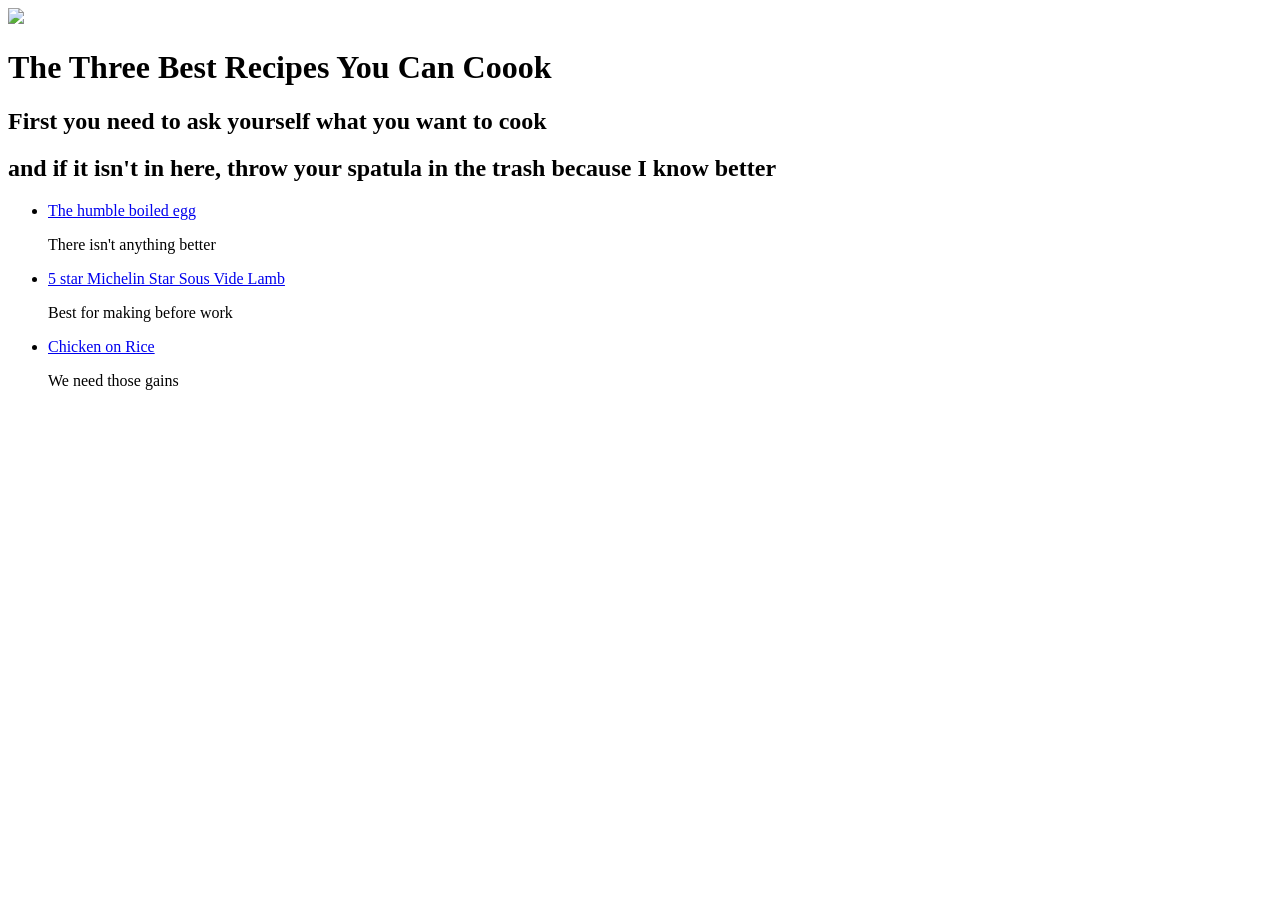
==== index.html @ 53d930dd "Finished basic structure of homepage Added the three recipes I will be using And what elements I wil" ====
<!DOCTYPE html>
<html lang="en">
<head>
    <meta charset="UTF-8">
    <meta name="viewport" content="width=device-width, initial-scale=1.0">
    <title>The Three Recipes</title>
</head>

<body>
    <img src="picture of a food.jpg">
    <h1>The Three Best Recipes You Can Coook</h1>
    <p><h2> First you need to ask yourself what you want to cook</h2></p>
    <p><h2> and if it isn't in here, throw your spatula in the trash because I know better
    </h2></p>

    <ul>
        <li> <a href="epic">The humble boiled egg</a> </li>
        <p> There isn't anything better </p>
        <li> <a href="epic">5 star Michelin Star Sous Vide Lamb</a> </li>
        <p> Best for making before work </p>
        <li> <a href="epic">Chicken on Rice</a> </li>
        <p> We need those gains </p>
    </ul>

</body>

</html>
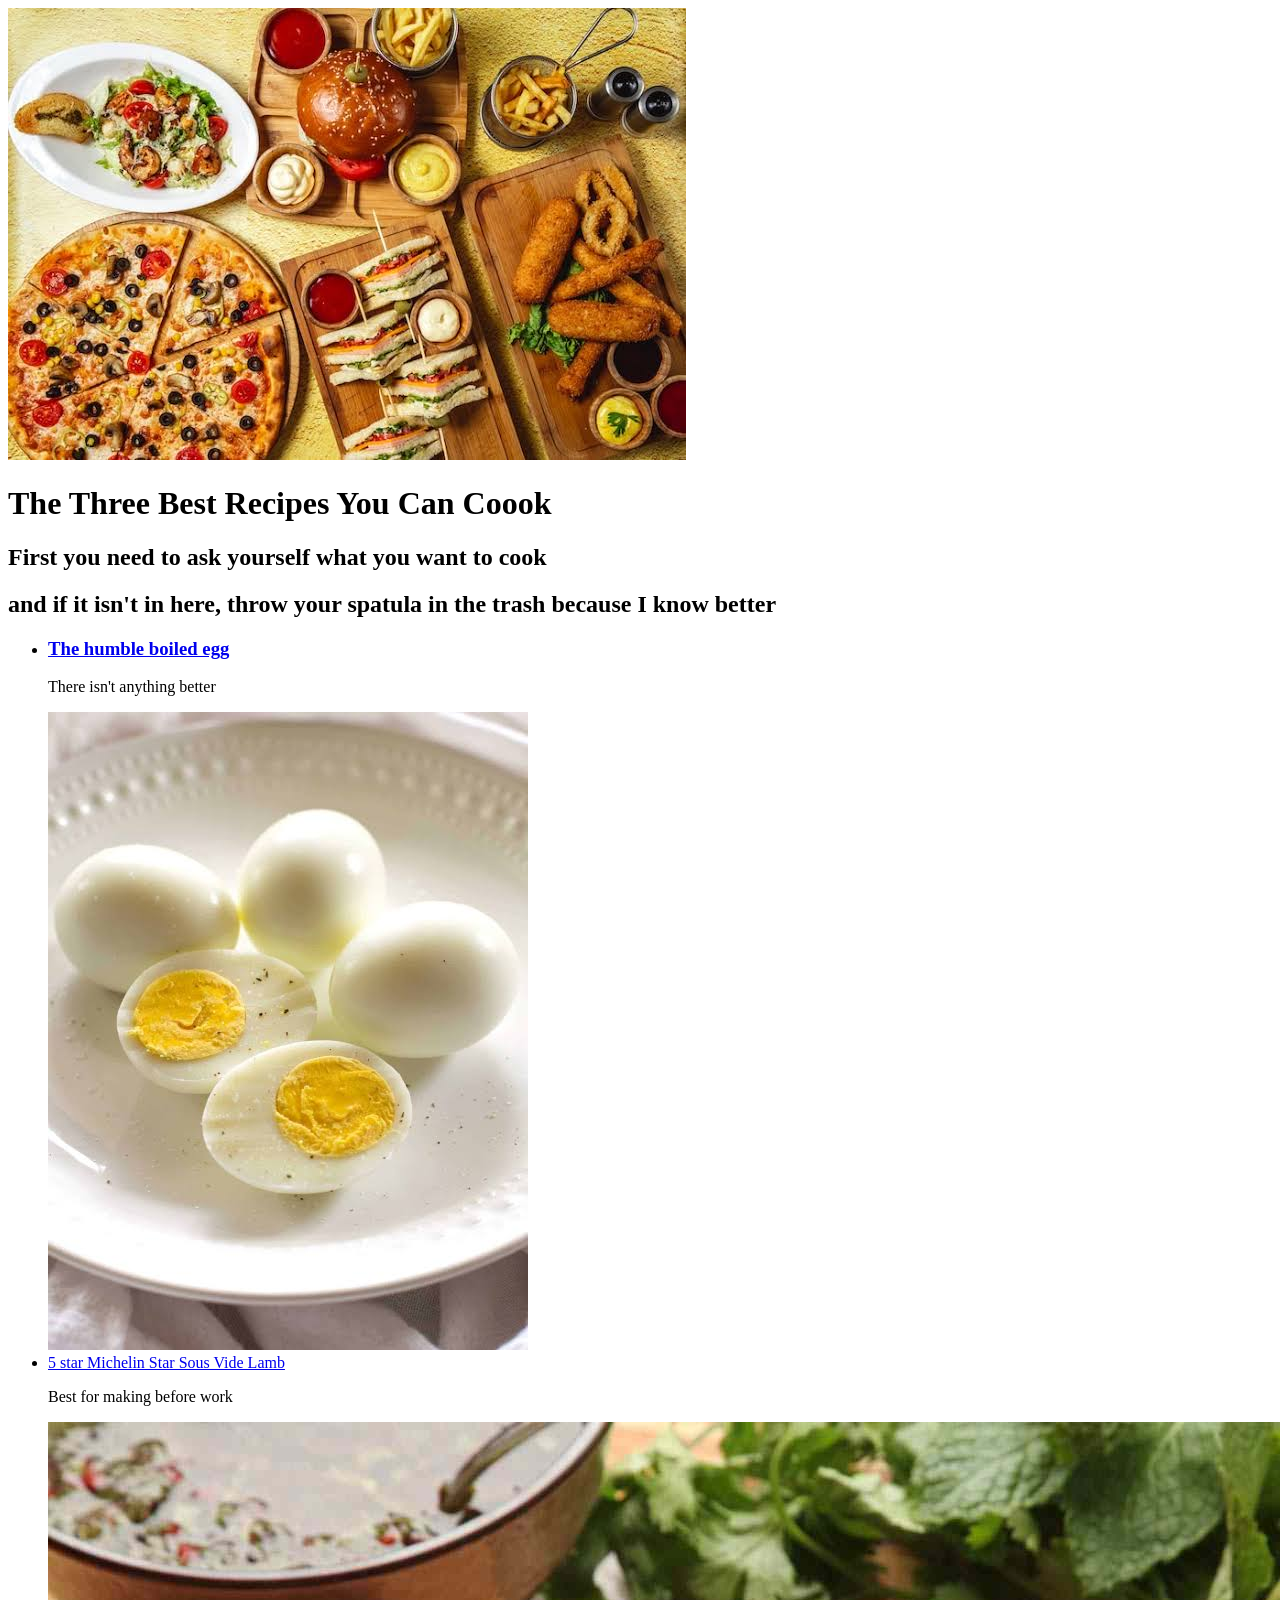
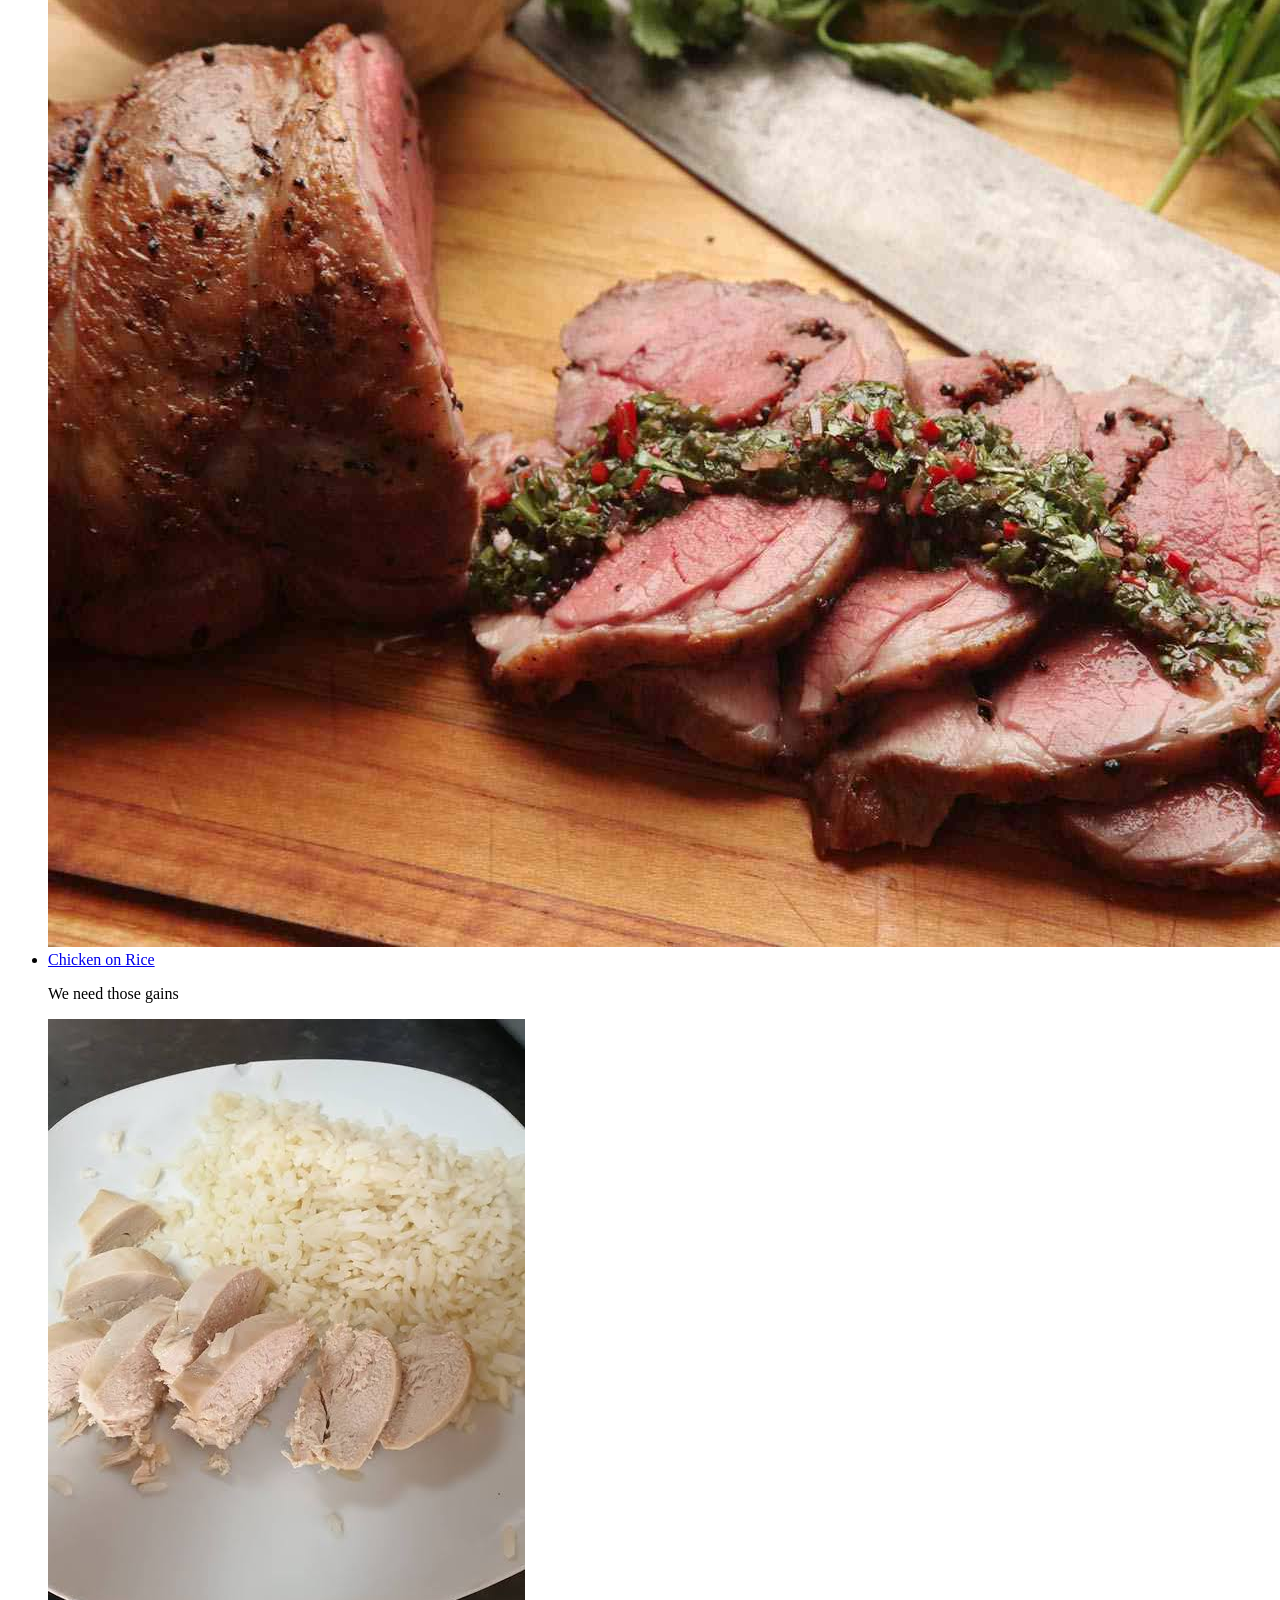
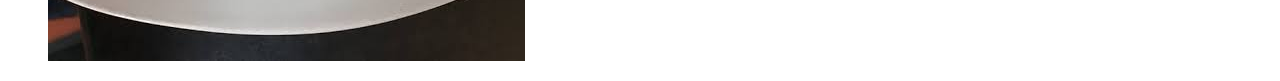
==== commit 85e65837: "Added Images & Finished The Homepage Made separate folders for the different recipes for file organi" ====
--- a/index.html
+++ b/index.html
@@ -7,19 +7,24 @@
 </head>
 
 <body>
-    <img src="picture of a food.jpg">
+    <img src="./images/pictureoffood.jpeg" a="Picture of assorted food">
     <h1>The Three Best Recipes You Can Coook</h1>
     <p><h2> First you need to ask yourself what you want to cook</h2></p>
     <p><h2> and if it isn't in here, throw your spatula in the trash because I know better
     </h2></p>
 
     <ul>
-        <li> <a href="epic">The humble boiled egg</a> </li>
+        <li> <h3> <a href="epic">The humble boiled egg</a> </h3> </li>
         <p> There isn't anything better </p>
+        <img src="./images/boiledegg.jpeg" a="Picture of a boiled egg with a bit of pepper">
+
         <li> <a href="epic">5 star Michelin Star Sous Vide Lamb</a> </li>
         <p> Best for making before work </p>
+        <img src="./images/sousvidelamb.jpg" a="Picture of delicious sous vide lamb">
+
         <li> <a href="epic">Chicken on Rice</a> </li>
         <p> We need those gains </p>
+        <img src="./images/chickenonrice.jpeg" a="Picture of hilariously bland chicken on rice">
     </ul>
 
 </body>
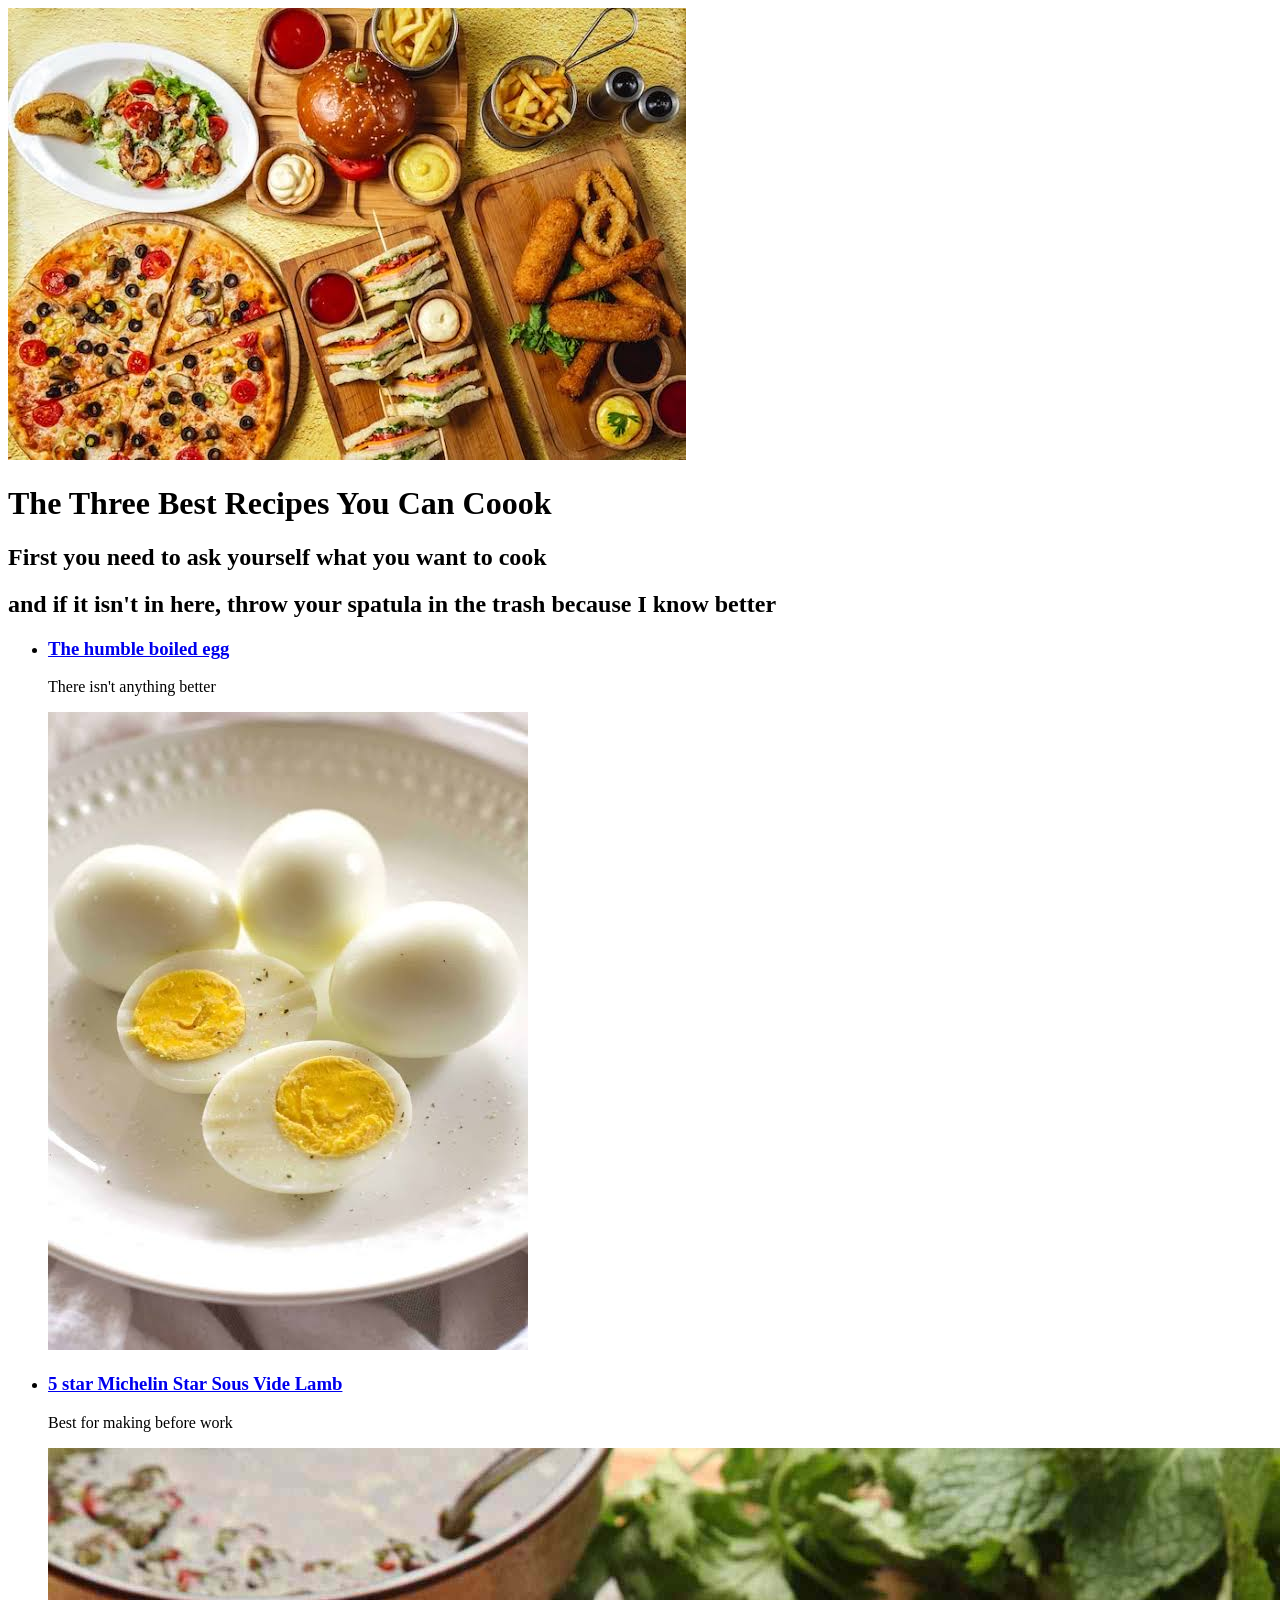
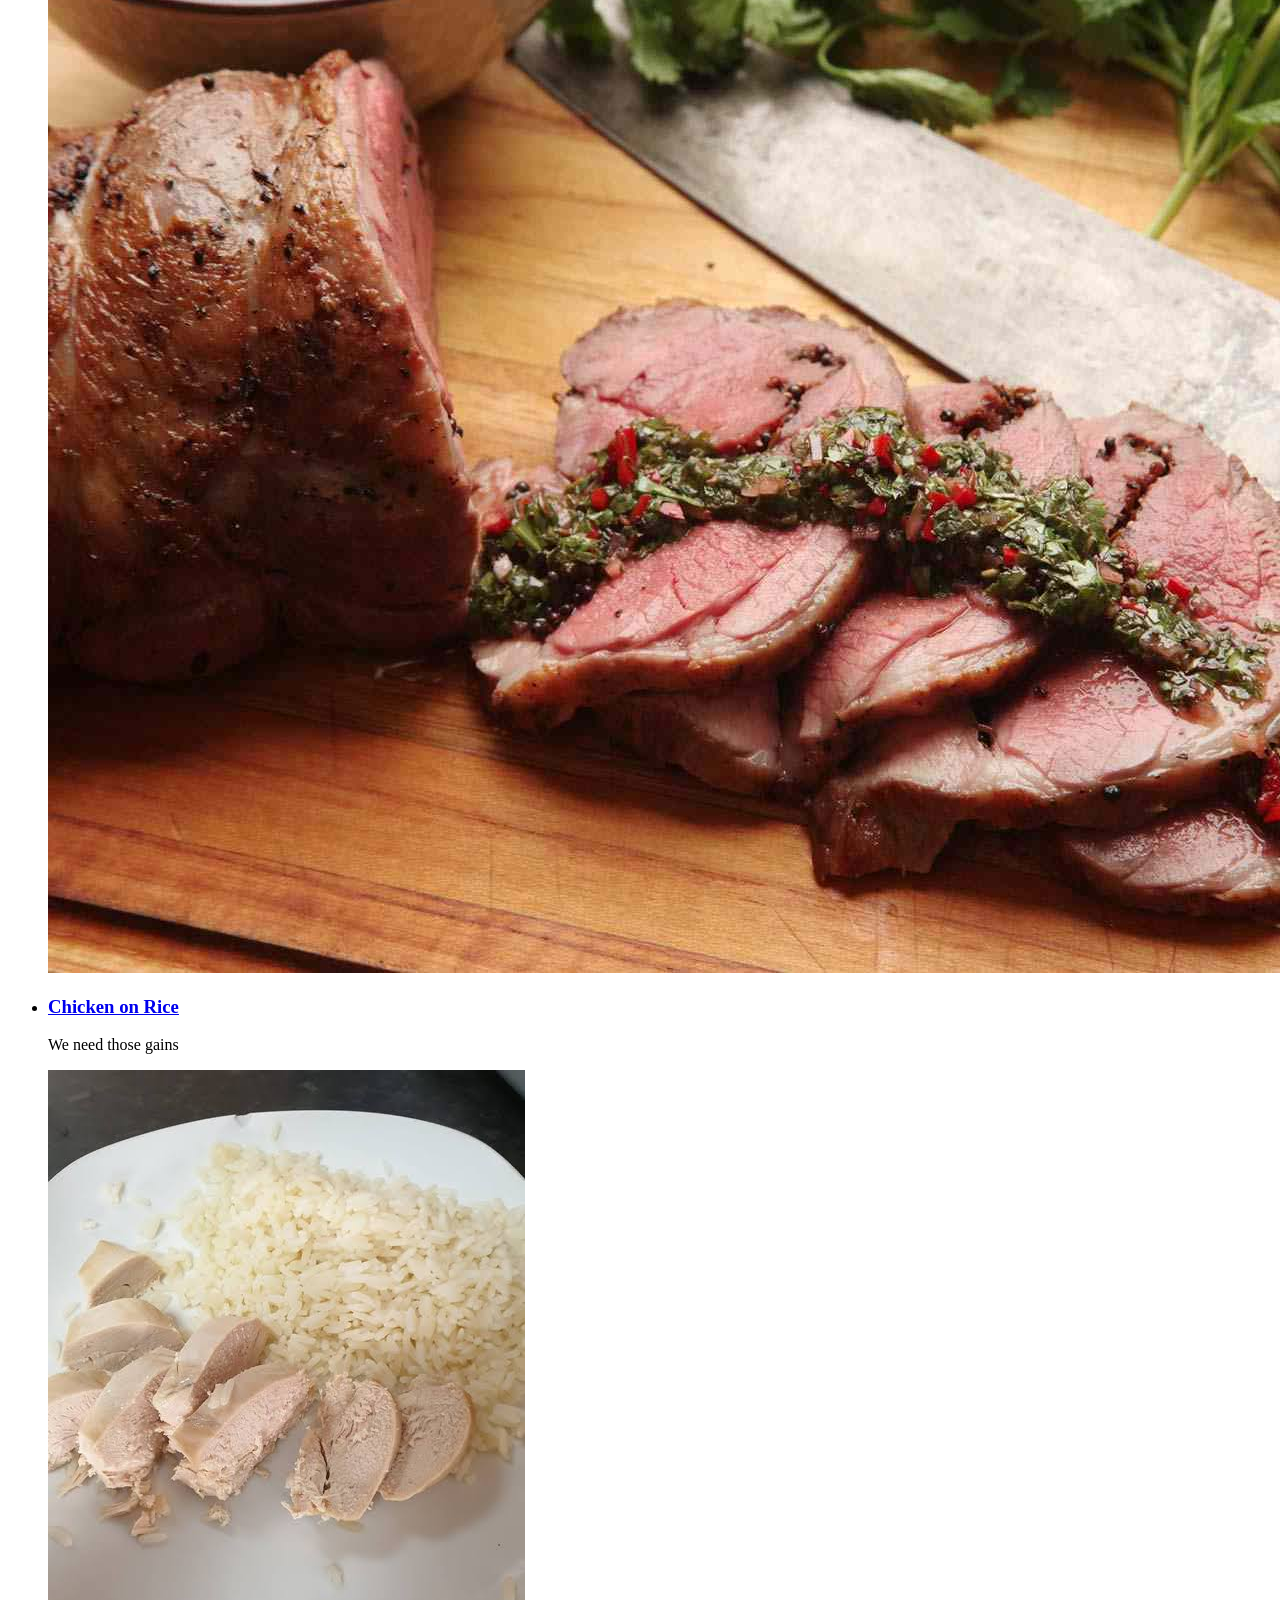
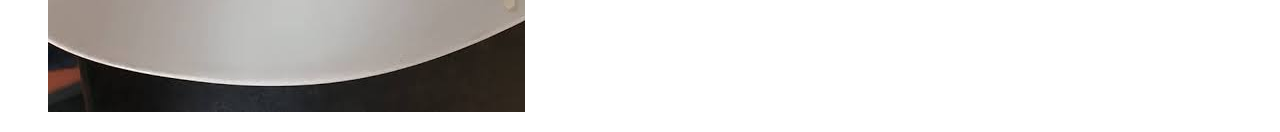
==== commit f5b9593b: "Added Better Headings for the Recipe Links Better readability for site-visitors" ====
--- a/index.html
+++ b/index.html
@@ -18,11 +18,11 @@
         <p> There isn't anything better </p>
         <img src="./images/boiledegg.jpeg" a="Picture of a boiled egg with a bit of pepper">
 
-        <li> <a href="epic">5 star Michelin Star Sous Vide Lamb</a> </li>
+        <li> <h3> <a href="epic">5 star Michelin Star Sous Vide Lamb</a> </h3> </li>
         <p> Best for making before work </p>
         <img src="./images/sousvidelamb.jpg" a="Picture of delicious sous vide lamb">
 
-        <li> <a href="epic">Chicken on Rice</a> </li>
+        <li> <h3> <a href="epic">Chicken on Rice</a> </h3> </li>
         <p> We need those gains </p>
         <img src="./images/chickenonrice.jpeg" a="Picture of hilariously bland chicken on rice">
     </ul>
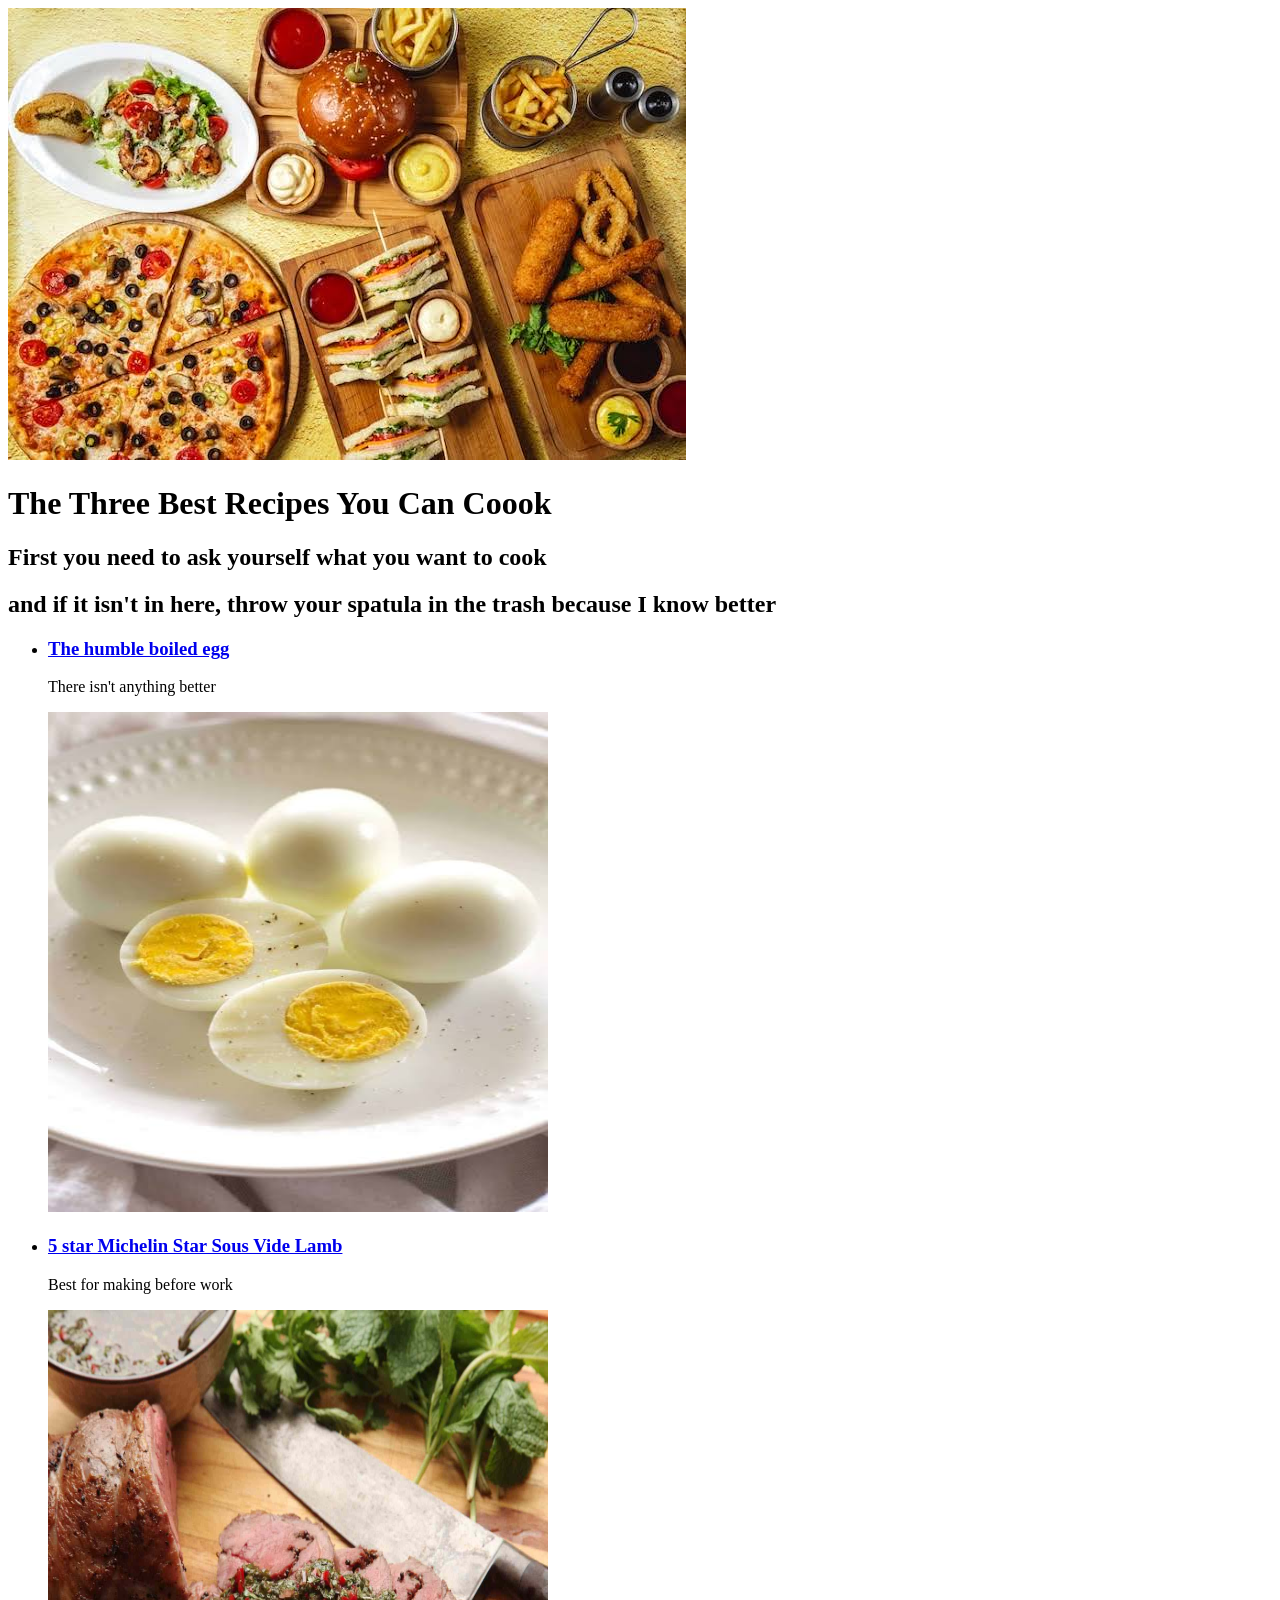
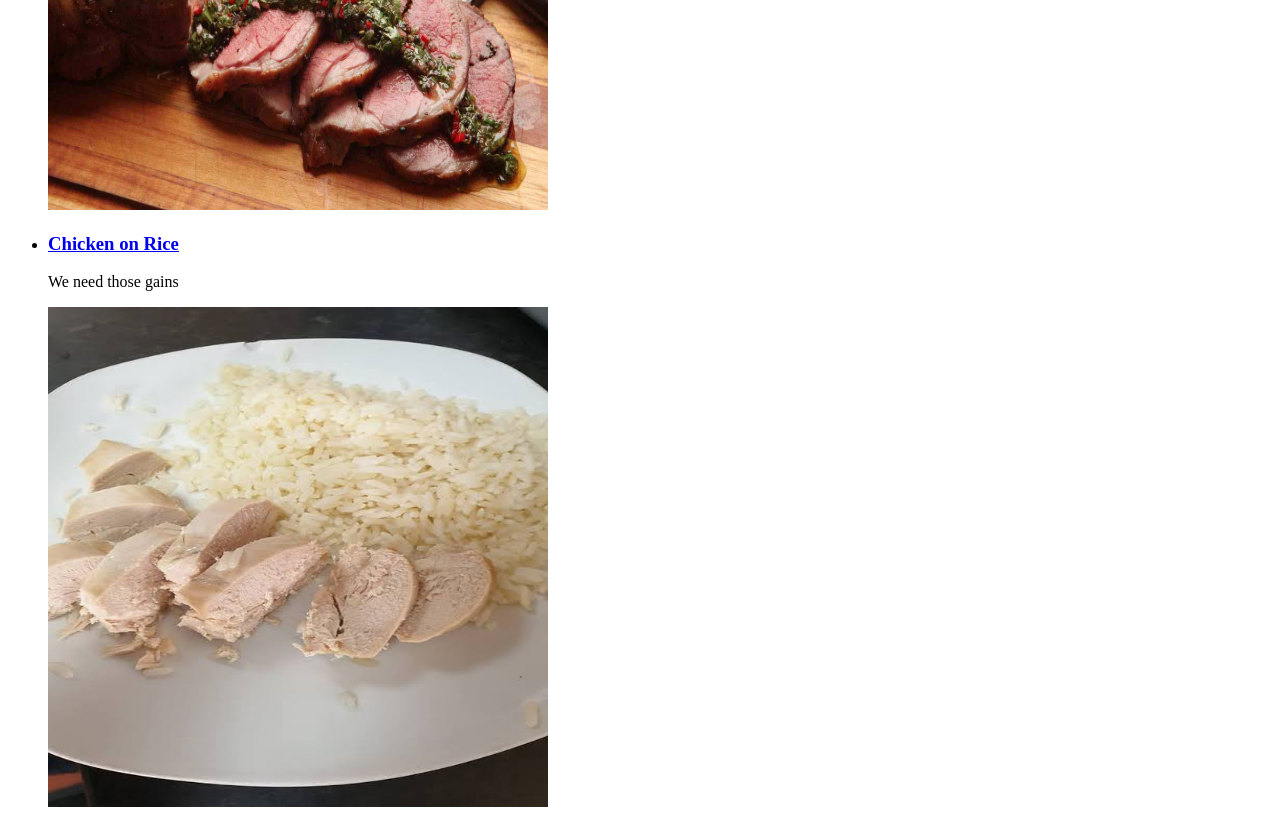
==== commit 0aa33793: "Standardized the sizes of the recipe images Aesthetic purposes" ====
--- a/index.html
+++ b/index.html
@@ -16,15 +16,15 @@
     <ul>
         <li> <h3> <a href="epic">The humble boiled egg</a> </h3> </li>
         <p> There isn't anything better </p>
-        <img src="./images/boiledegg.jpeg" a="Picture of a boiled egg with a bit of pepper">
+        <img src="./images/boiledegg.jpeg" a="Picture of a boiled egg with a bit of pepper" width="500" height="500">
 
         <li> <h3> <a href="epic">5 star Michelin Star Sous Vide Lamb</a> </h3> </li>
         <p> Best for making before work </p>
-        <img src="./images/sousvidelamb.jpg" a="Picture of delicious sous vide lamb">
+        <img src="./images/sousvidelamb.jpg" a="Picture of delicious sous vide lamb" width="500" height="500">
 
         <li> <h3> <a href="epic">Chicken on Rice</a> </h3> </li>
         <p> We need those gains </p>
-        <img src="./images/chickenonrice.jpeg" a="Picture of hilariously bland chicken on rice">
+        <img src="./images/chickenonrice.jpeg" a="Picture of hilariously bland chicken on rice" width="500" height="500">
     </ul>
 
 </body>
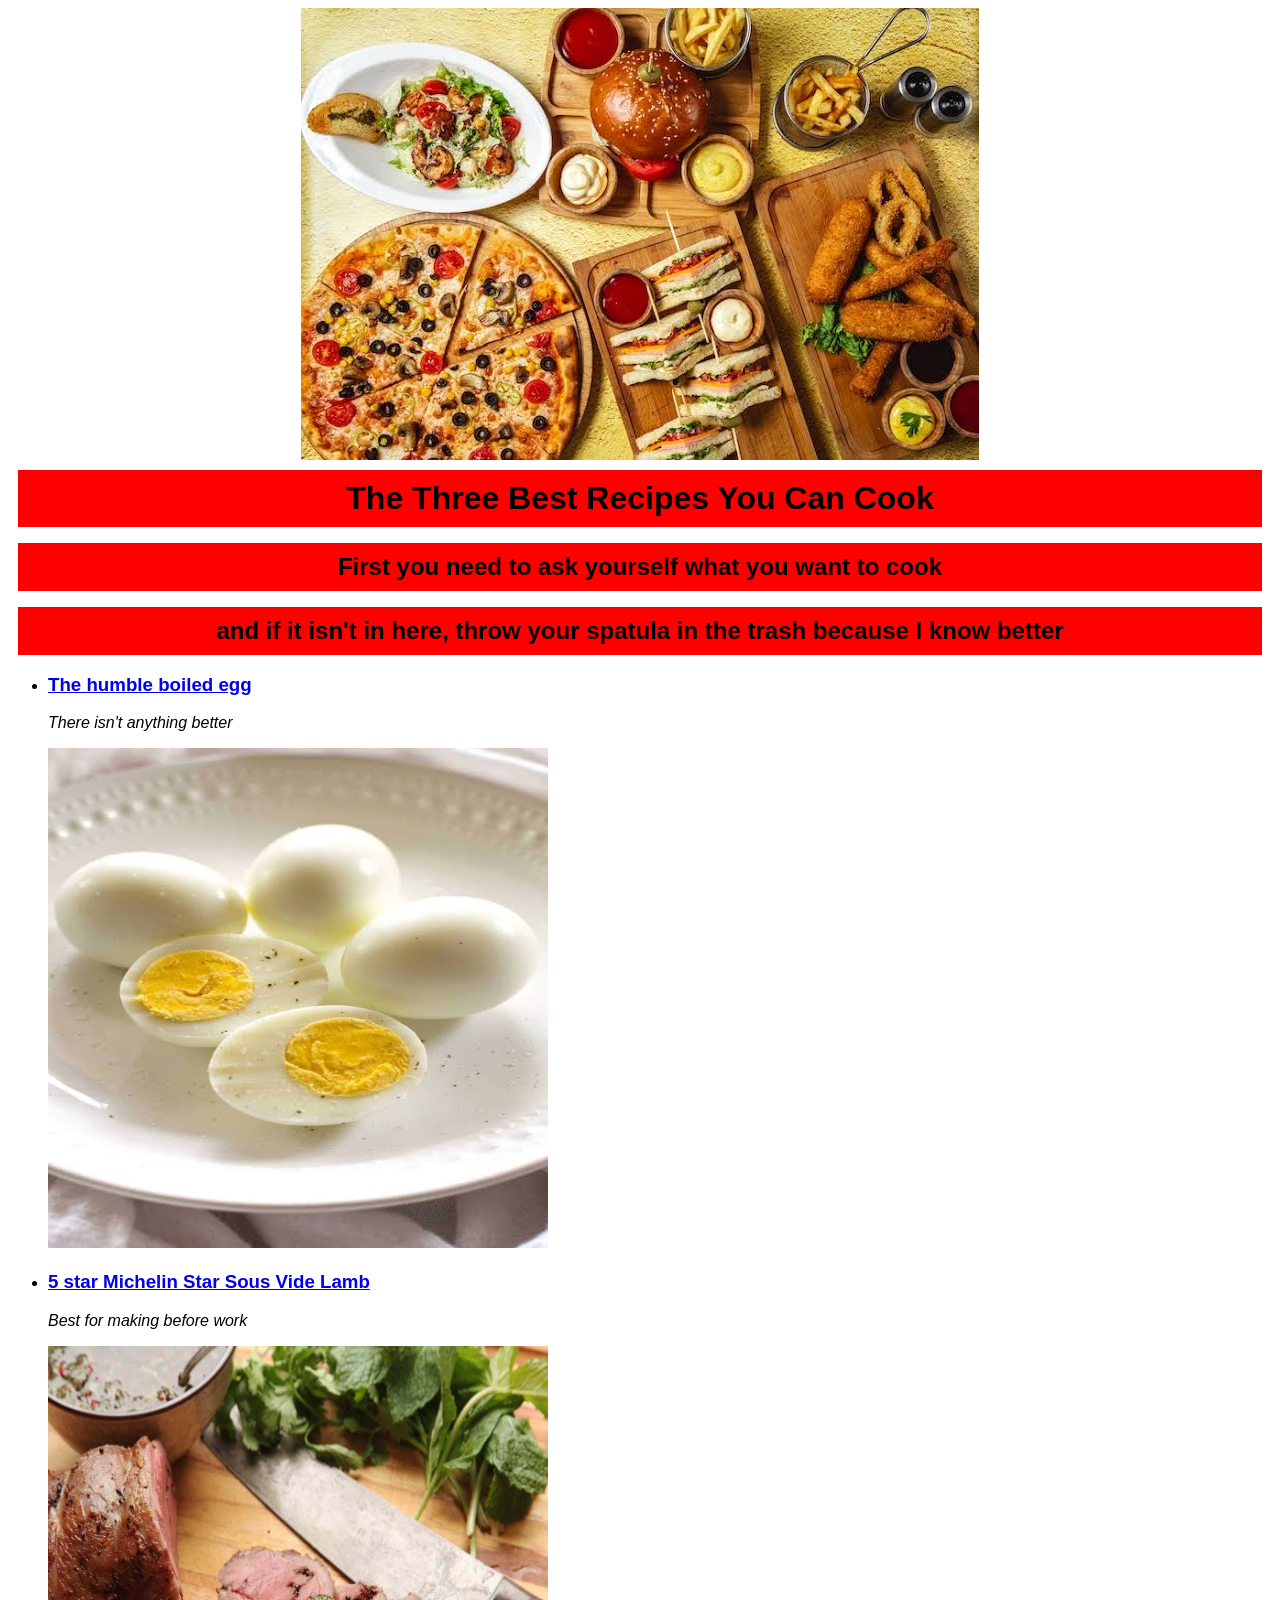
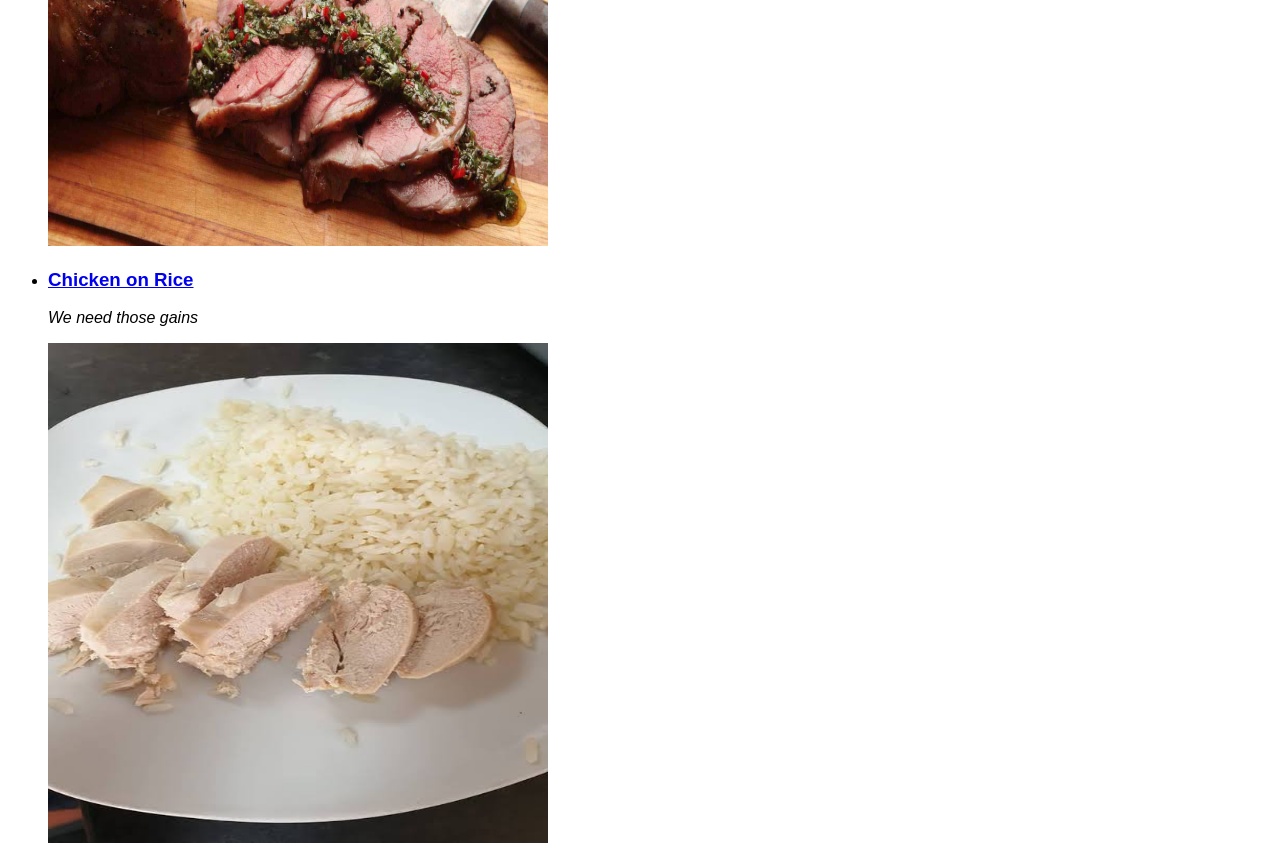
==== commit 0ea661ac: "Added the main classes & styling I'll be using Added a css stylesheet" ====
--- a/index.html
+++ b/index.html
@@ -1,29 +1,34 @@
 <!DOCTYPE html>
 <html lang="en">
+
 <head>
+
     <meta charset="UTF-8">
     <meta name="viewport" content="width=device-width, initial-scale=1.0">
     <title>The Three Recipes</title>
+    <link rel="stylesheet" href="styles.css">
+
 </head>
 
 <body>
-    <img src="./images/pictureoffood.jpeg" a="Picture of assorted food">
-    <h1>The Three Best Recipes You Can Coook</h1>
-    <p><h2> First you need to ask yourself what you want to cook</h2></p>
-    <p><h2> and if it isn't in here, throw your spatula in the trash because I know better
+    <img src="./images/pictureoffood.jpeg" a="Picture of assorted food" class="center-image">
+    <h1 class="heading">The Three Best Recipes You Can Cook</h1>
+    <p><h2 class="heading"> First you need to ask yourself what you want to cook</h2></p>
+    <p><h2 class="heading"> and if it isn't in here, throw your spatula in the trash because I know better
     </h2></p>
 
     <ul>
-        <li> <h3> <a href="epic">The humble boiled egg</a> </h3> </li>
-        <p> There isn't anything better </p>
+        <li> <h3 class="recipe-header"> <a href="./boiled-egg/boiledegg.html">The humble boiled egg</a> </h3> </li>
+        <p class="quirky-comment"> There isn't anything better </p>
+
         <img src="./images/boiledegg.jpeg" a="Picture of a boiled egg with a bit of pepper" width="500" height="500">
 
-        <li> <h3> <a href="epic">5 star Michelin Star Sous Vide Lamb</a> </h3> </li>
-        <p> Best for making before work </p>
+        <li> <h3 class="recipe-header"> <a href="sous-vide-lamb/sousvidelamb.html">5 star Michelin Star Sous Vide Lamb</a> </h3> </li>
+        <p class="quirky-comment"> Best for making before work </p>
         <img src="./images/sousvidelamb.jpg" a="Picture of delicious sous vide lamb" width="500" height="500">
 
-        <li> <h3> <a href="epic">Chicken on Rice</a> </h3> </li>
-        <p> We need those gains </p>
+        <li> <h3 class="recipe-header"> <a href="chicken-on-rice/chickenonrice.html">Chicken on Rice</a> </h3> </li>
+        <p class="quirky-comment"> We need those gains </p>
         <img src="./images/chickenonrice.jpeg" a="Picture of hilariously bland chicken on rice" width="500" height="500">
     </ul>
 
--- a/styles.css
+++ b/styles.css
@@ -0,0 +1,25 @@
+html {
+    box-sizing: border-box
+}
+
+* {
+    font-family:'Franklin Gothic Medium', 'Arial Narrow', Arial, sans-serif
+}
+
+
+.heading {
+    text-align: center;
+    background-color: red;
+    margin: 10px;
+    padding: 10px;
+}
+
+.quirky-comment {
+    font-style: italic  
+
+}
+
+.center-image {
+    display: block;
+    margin: 0 auto;
+}
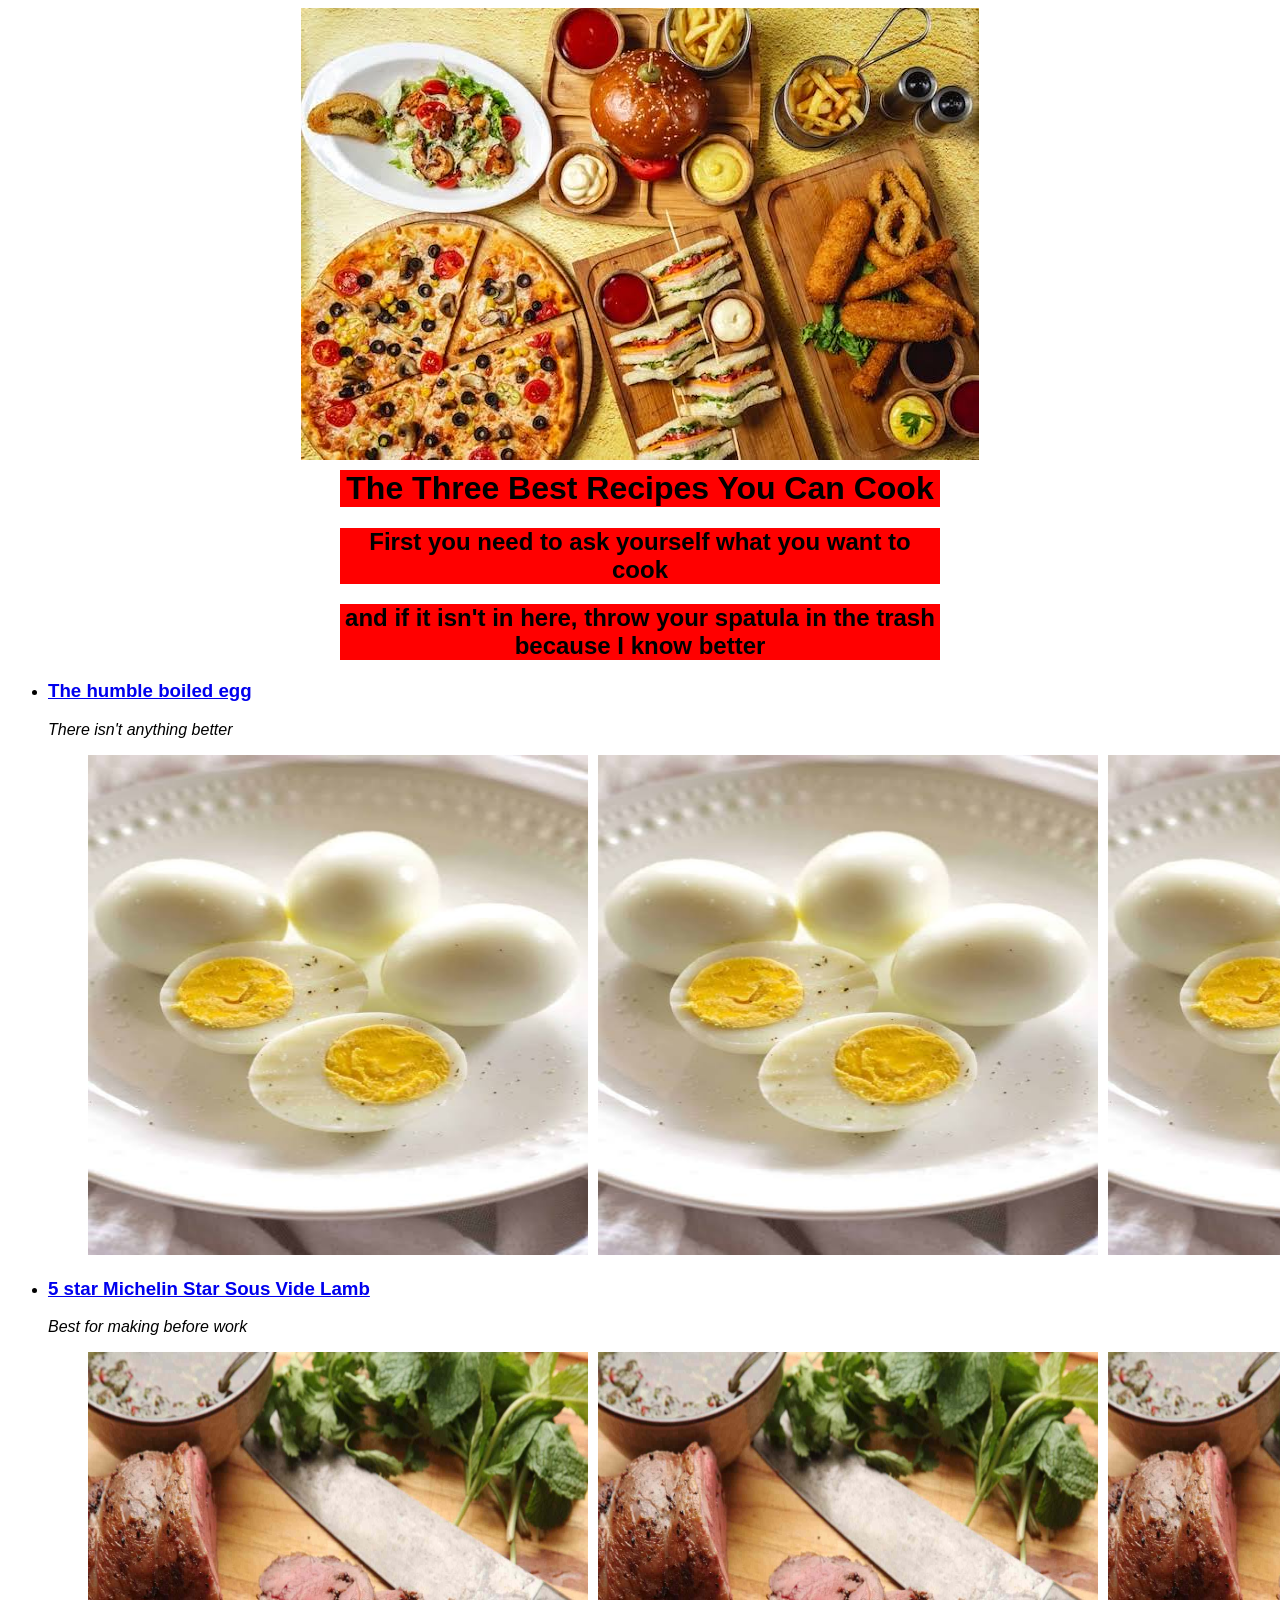
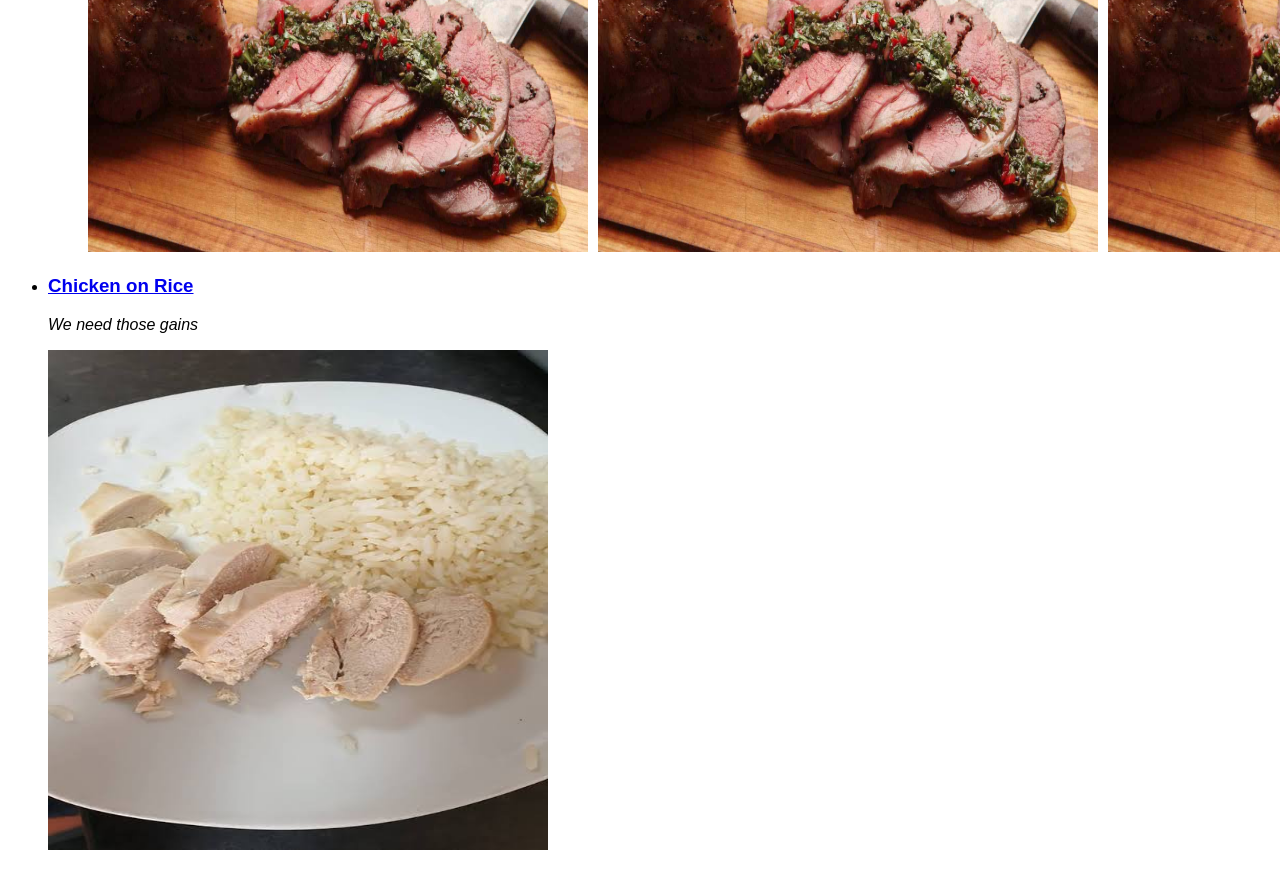
==== commit 1e883712: "updated recipes" ====
--- a/index.html
+++ b/index.html
@@ -11,21 +11,33 @@
 </head>
 
 <body>
-    <img src="./images/pictureoffood.jpeg" a="Picture of assorted food" class="center-image">
+
+    
+    <img src="./images/pictureoffood.jpeg" alt="Picture of assorted food" class="center-image">
     <h1 class="heading">The Three Best Recipes You Can Cook</h1>
-    <p><h2 class="heading"> First you need to ask yourself what you want to cook</h2></p>
-    <p><h2 class="heading"> and if it isn't in here, throw your spatula in the trash because I know better
-    </h2></p>
+    <h2 class="heading"> First you need to ask yourself what you want to cook</h2>
+    <h2 class="heading"> and if it isn't in here, throw your spatula in the trash because I know better</h2>
+
 
     <ul>
         <li> <h3 class="recipe-header"> <a href="./boiled-egg/boiledegg.html">The humble boiled egg</a> </h3> </li>
         <p class="quirky-comment"> There isn't anything better </p>
 
-        <img src="./images/boiledegg.jpeg" a="Picture of a boiled egg with a bit of pepper" width="500" height="500">
+        <ul class="three-img">
+        <li><img src="./images/boiledegg.jpeg" a="Picture of a boiled egg with a bit of pepper" width="500" height="500" class="egg-img"></li>
+        <li><img src="./images/boiledegg.jpeg" a="Picture of a boiled egg with a bit of pepper" width="500" height="500" class="egg-img"></li>
+        <li><img src="./images/boiledegg.jpeg" a="Picture of a boiled egg with a bit of pepper" width="500" height="500" class="egg-img"></li>
+        </ul>
 
         <li> <h3 class="recipe-header"> <a href="sous-vide-lamb/sousvidelamb.html">5 star Michelin Star Sous Vide Lamb</a> </h3> </li>
         <p class="quirky-comment"> Best for making before work </p>
-        <img src="./images/sousvidelamb.jpg" a="Picture of delicious sous vide lamb" width="500" height="500">
+
+        <ul class="three-img">
+        <li><img src="./images/sousvidelamb.jpg" a="Picture of delicious sous vide lamb" width="500" height="500"></li>
+        <li><img src="./images/sousvidelamb.jpg" a="Picture of delicious sous vide lamb" width="500" height="500"></li>
+        <li><img src="./images/sousvidelamb.jpg" a="Picture of delicious sous vide lamb" width="500" height="500"></li>
+        </ul>
+
 
         <li> <h3 class="recipe-header"> <a href="chicken-on-rice/chickenonrice.html">Chicken on Rice</a> </h3> </li>
         <p class="quirky-comment"> We need those gains </p>
--- a/styles.css
+++ b/styles.css
@@ -9,9 +9,11 @@
 
 .heading {
     text-align: center;
+    margin-top: 10px;
+    margin-left: auto;
+    margin-right: auto;
     background-color: red;
-    margin: 10px;
-    padding: 10px;
+    width: 600px;
 }
 
 .quirky-comment {
@@ -23,3 +25,9 @@
     display: block;
     margin: 0 auto;
 }
+
+.three-img {
+    display: flex;
+    list-style: none;
+    gap: 10px;
+}
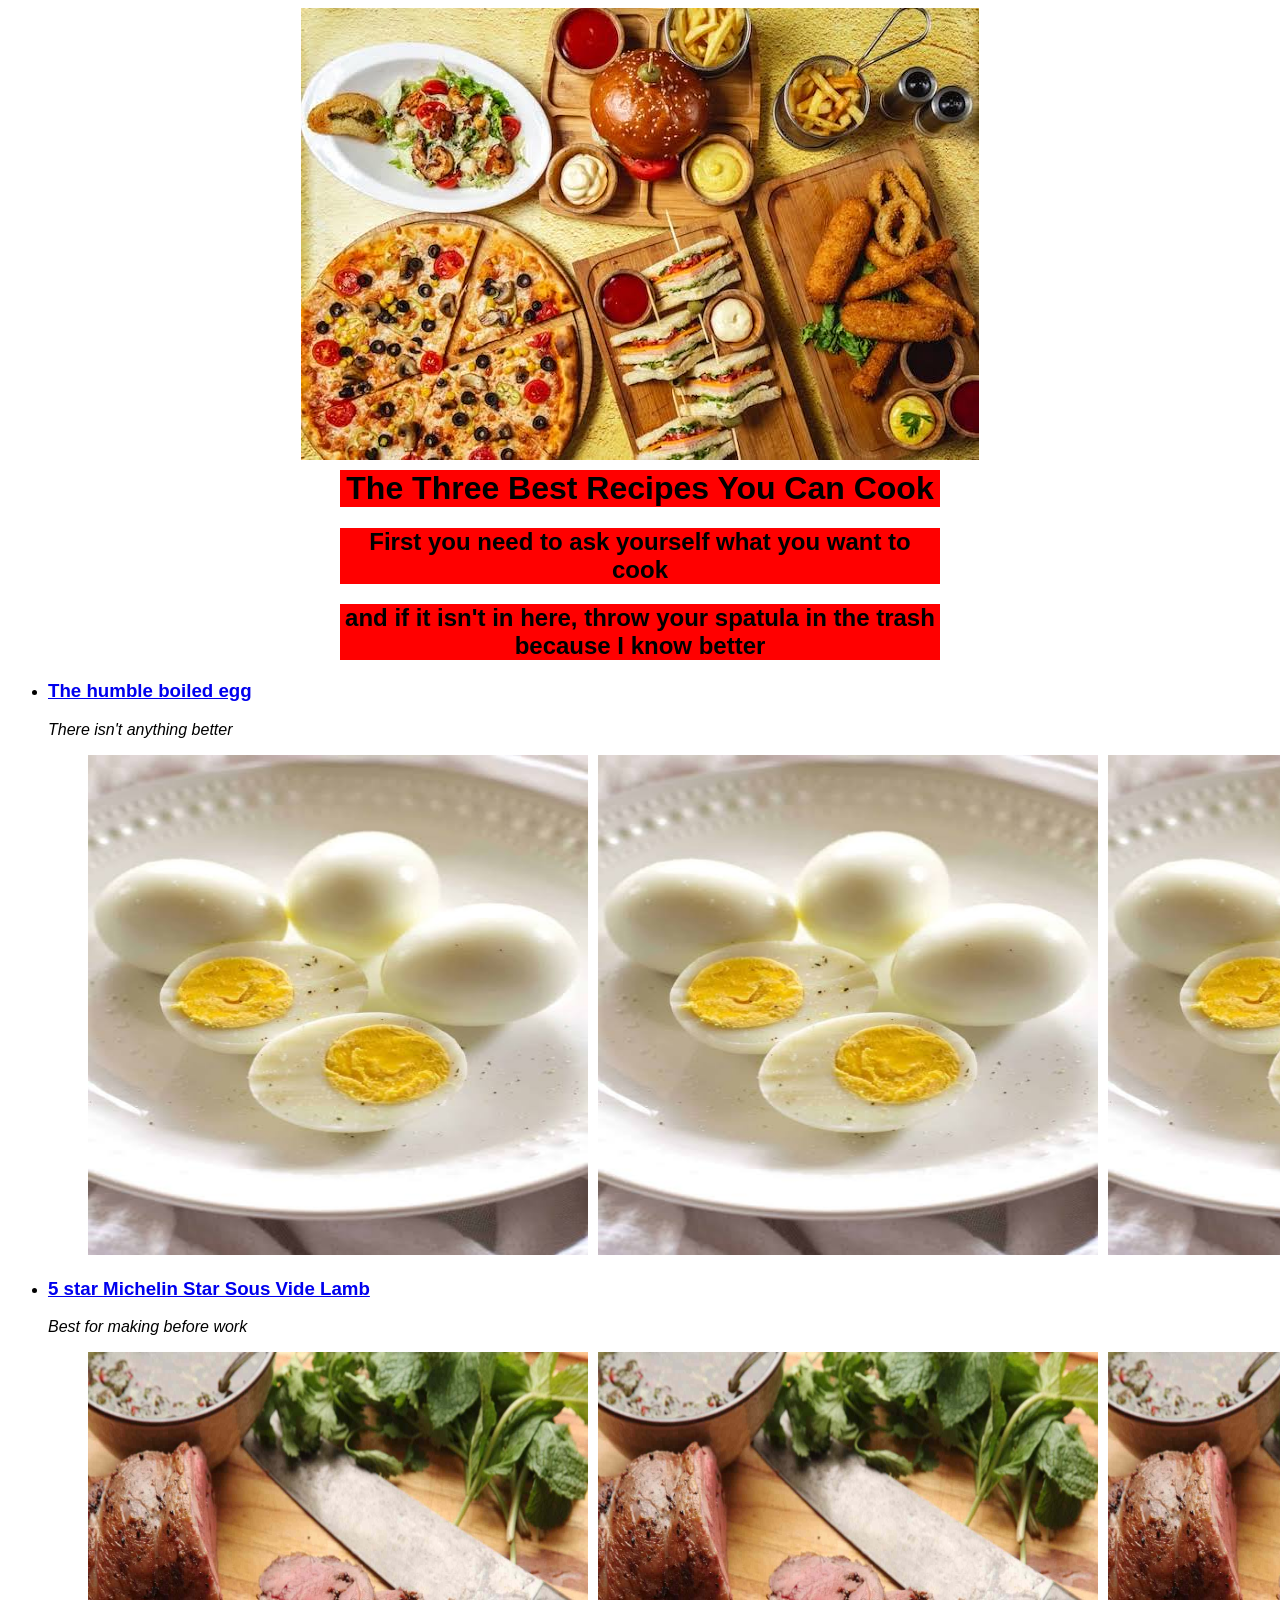
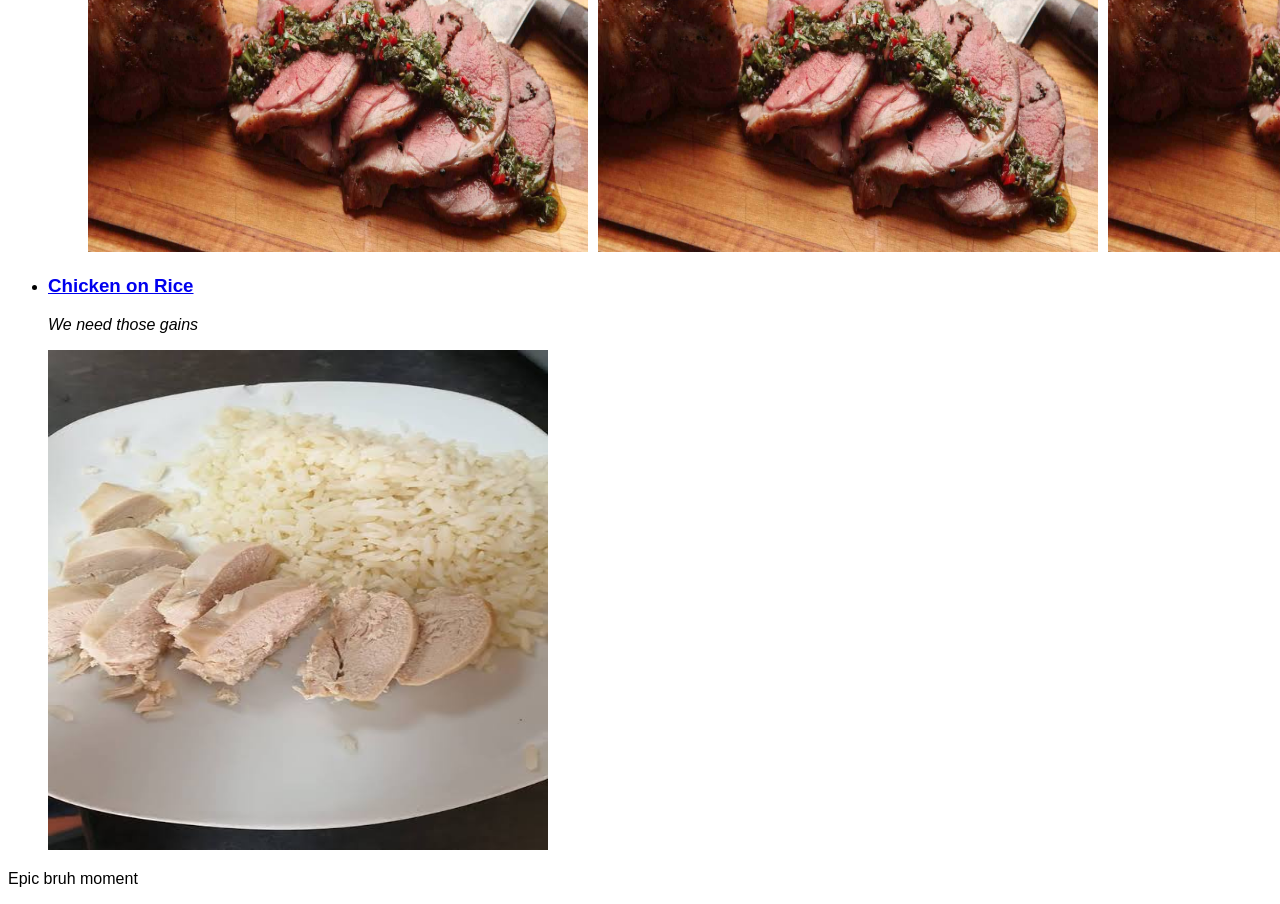
==== commit 6835c209: "Just fucking around with vim extension" ====
--- a/index.html
+++ b/index.html
@@ -44,6 +44,11 @@
         <img src="./images/chickenonrice.jpeg" a="Picture of hilariously bland chicken on rice" width="500" height="500">
     </ul>
 
+
+    <p> Epic bruh moment </p>
+
+
+    
 </body>
 
 </html>
